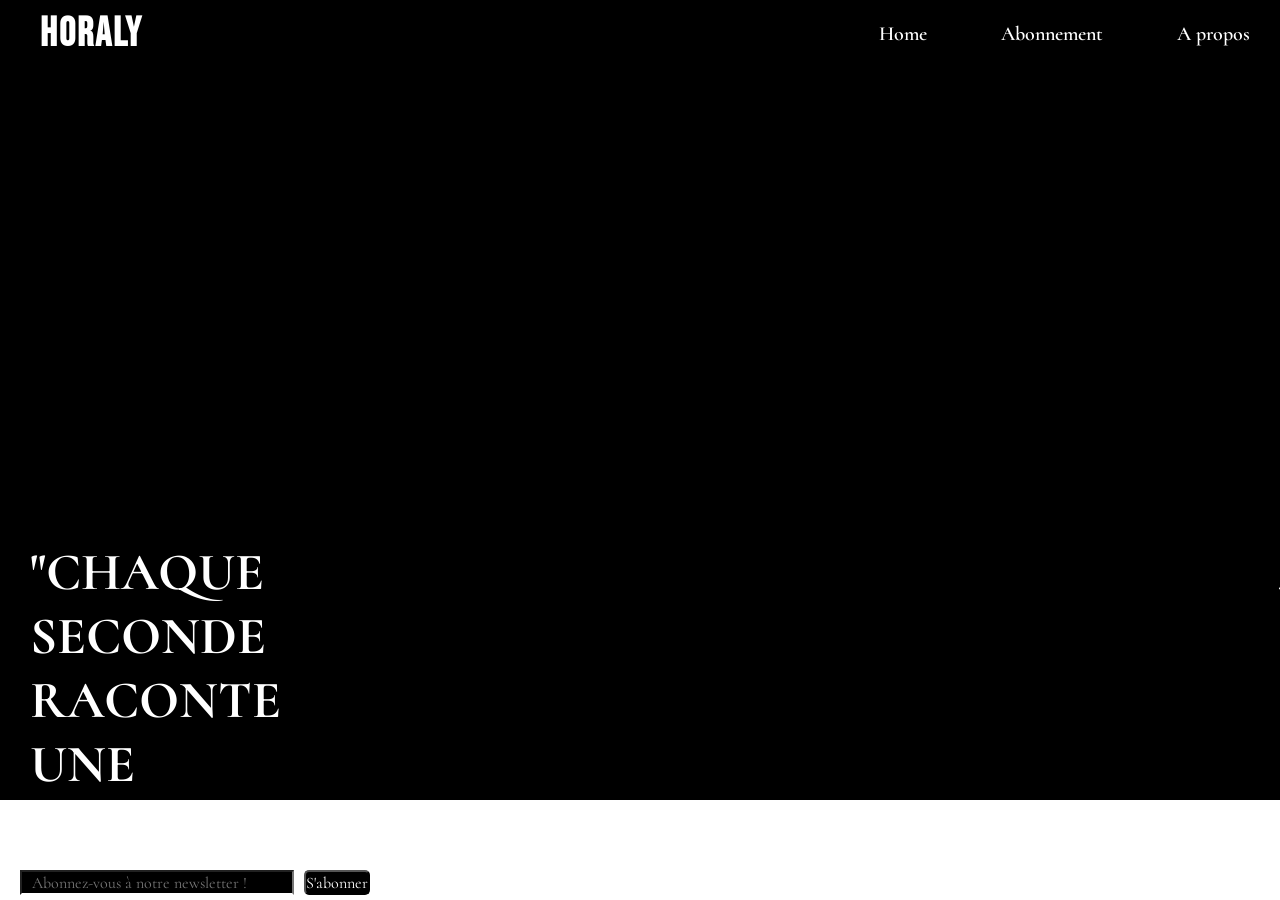
==== index.html @ c229921a "Add files via upload" ====
<!DOCTYPE html>
<html lang="en">
<head>
    <meta charset="UTF-8">
    <meta name="viewport" content="width=device-width, initial-scale=1.0">
    <title>Horaly</title>
    <link rel="icon" type="image/x-icon" href="images/logo.png">
    <link rel="stylesheet" href="style.css">
    <link rel="preconnect" href="https://fonts.googleapis.com">
    <link rel="preconnect" href="https://fonts.gstatic.com" crossorigin>
    <link href="https://fonts.googleapis.com/css2?family=Bebas+Neue&family=Bokor&family=Cormorant:ital,wght@0,300..700;1,300..700&display=swap" rel="stylesheet">
</head>
<body>
    <div class="home">
        <header>
            <h1>Horaly</h1>
            <nav>
                <a href="index.html">Home</a>
                <a href="produit.html">Abonnement</a>
                <a href="a propos.html">A propos</a>
            </nav>
        </header>
        <div class="section" id="section-1">
            <div id="background">
                <video autoplay muted loop id="video-1">
                    <source src="images/Cinematic Watch Product Video Commercial Example  Rolex Timex Omega Samsung Apple Jewelry Amazon Ad.mp4" type="video/mp4">
                </video>
                <div class="slogan">
                    <h2>"CHAQUE SECONDE RACONTE UNE HISTOIRE."</h2>
                </div>
            </div>
        </div>
        <div class="section" id="section-2">
            <div class="content-1">
                <div class="image-1">
                    <video autoplay muted loop id="video-2">
                        <source src="images/The Jacob & Co. Astronomia Solar Black.mp4" type="video/mp4">
                    </video>
                    <h3>Jacob & Co | Astronomia Solar Zodiac</h3>
                </div>
                <div class="description-1">
                    <div class="titre-1">
                        <h4>Pour les collectionneurs</h4>
                    </div>
                    <div class="texte-1">
                        <p1>Le stand de Jacob & Co s’est particulièrement fait remarquer à l’occasion de la Foire de Bâle 2017. L’horloger est parvenu à réunir les 8 planètes du système solaire au sein d’un même cadran, tout en reproduisant le Soleil au centre de la montre.</p1>
                    </div>
                    <div class="bouton-1">
                        <a href="https://jacobandco.com/timepieces/astronomia-solar-zodiac?srsltid=AfmBOopcJZ5K21zwaZ-AHtuyKcUuyAf8rcJpdT36UEv8gkc7r_jl9ipG">En savoir plus...</a>
                    </div>
                </div>
            </div>
        </div>
        <div class="section" id="section-3">
            <div class="content-1">
                <div class="image-1">
                    <video autoplay muted loop id="video-2">
                        <source src="images/The new Cartier Tank Américaine watch  Watches and Wonders 2023.mp4" type="video/mp4">
                    </video>
                    <h3>Cartier | Collection Tank</h3>
                </div>
                <div class="description-1">
                    <div class="titre-1">
                        <h4>Pour l'élegance</h4>
                    </div>
                    <div class="texte-1">
                        <p1>La montre Tank de Cartier, créée par Louis Cartier en 1917, est bien plus qu’un accessoire de luxe; c’est une véritable œuvre d’art qui transcende les époques. Elle incarne l’essence de l’horlogerie de qualité et de l’élégance intemporelle. </p1>
                    </div>
                    <div class="bouton-1">
                        <a href="https://www.lesrhabilleurs.com/2024/02/la-cartier-tank-a-travers-le-temps/">En savoir plus...</a>
                    </div>
                </div>
            </div>
        </div>
        <div class="section" id="section-4">
            <div class="content-1">
                <div class="image-1">
                    <video autoplay muted loop id="video-2">
                        <source src="images/Rolex Datejust – Make a date of a day.mp4" type="video/mp4">
                    </video>
                    <h3>Rolex | Collection DateJust</h3>
                </div>
                <div class="description-1">
                    <div class="titre-1">
                        <h4>El Classico</h4>
                    </div>
                    <div class="texte-1">
                        <p1>Depuis sa création en 1945, la Datejust n’a cessé de se réinventer tout en symbolisant l’élégance classique selon Rolex. Jalon de l’épopée horlogère, elle est la première montre‑bracelet chronomètre, automatique et étanche avec un guichet affichant la date. Mis en relief par la loupe Cyclope, ces chiffres nous rappellent que vingt‑quatre heures ne s’écoulent pas seulement pour former un jour, mais pour faire date.</p1>
                    </div>
                    <div class="bouton-1">
                        <a href="https://www.rolex.com/fr/watches/datejust?gclid=CjwKCAiAmfq6BhAsEiwAX1jsZ5J6kZ02rBMKC9srLnlJRGKTdN9_LxfsQ_K3oYjAzo1Ty_r4-S8u9hoC2ZYQAvD_BwE&ef_id=CjwKCAiAmfq6BhAsEiwAX1jsZ5J6kZ02rBMKC9srLnlJRGKTdN9_LxfsQ_K3oYjAzo1Ty_r4-S8u9hoC2ZYQAvD_BwE:G:s&s_kwcid=AL!141!3!652064995122!e!!g!!rolex%20datejust!8691272633!92631902332&gad_source=1">En savoir plus...</a>
                    </div>
                </div>
            </div>
        </div>
    </div>
    <footer class="footer">
        <div class="newsletter">
            <form class="newsletter-form">
                <input type="email" placeholder="Abonnez-vous à notre newsletter !" required>
                <button type="submit">S'abonner</button>
            </form>
        </div>
        <div class="social-icons">
            <a href="https://www.youtube.com/watch?v=dQw4w9WgXcQ"><img src="images/fzcekokii.png" alt=""></a>
            <a href="https://www.youtube.com/watch?v=dQw4w9WgXcQ"><img src="images/instagram-new.png" alt=""></a>
            <a href="https://www.youtube.com/watch?v=dQw4w9WgXcQ"><img src="images/twitter.png" alt=""></a>
        </div>
        <div class="footer-text>">
            <p class="copyright">© 2024 Horaly - Tous droits réservés.</p>
        </div>
    </footer>
</body>
</html>
---- style.css ----
*{
    padding: 0;
    margin: 0;
    max-height: 800px;
    font-family: "Cormorant", "sans-serif";
}

body{
    overflow-y: hidden;
}

h1 {
    color: white;
    width: 50px;
    font-size: 40px;
    font-family: "Bebas Neue", "sans-serif";
    letter-spacing: 2px;
}

header{
    width: 100%;
    display: flex;
    justify-content: space-between;
    align-items: center;
    position: fixed;
    top: 0;
    padding: 10px 40px 0px 40px;
    z-index: 1;
}


nav a {
    color: white;
    text-decoration: none;
    margin-right: 70px;
    font-weight: 600;
    font-size: 20px;
    line-height: 25px;
}

.home{
    display: grid;
    grid-auto-flow: column;
    height: 100vw;
}

.section{
    width: 100vw;
    height: 100%;
}

#section-1{
    background-color: black;
    z-index: -999;
}

#background{
    min-height: 100%;
    position: fixed;
    top:0;
    z-index: -100;
}

.slogan{
    position: absolute;
    top: 60%;
    left: 10%;
    color: white;
    font-size: 35px;
}

#section-2{
    background-color: black;
}

.content-1{
    width: 1300px;
    height: 600px;
    margin: 150px auto;
    display: flex   ;
}

.image-1{
    width: 65%;
}

.description-1{
    width: 35%;
    padding-left: 30px;
}

#video-2{
    width: 100%;
}

h3{
    color: white;
}

h4{
    color: white;
    font-size: 60px;
}

p1{
    color: white;
    font-size: 20px;
    line-height: 30px;
}

.texte-1{
    margin-top: 50px;
}

.bouton-1{
    margin-top: 20px;
}

.bouton-1 a{
    color: white;
}

#section-3{
    background-color: black;
}

#section-4{
    background-color: black;
}

.footer {
    position: fixed;
    color: #fff;
    font-family: "Cormorant", "sans-serif";
    display: flex;
    width: 100%;
    height: 25px;
    bottom: 0;
    z-index: 1;
    padding: 0px 10px 10px 10px;
}


.newsletter {
    bottom: 0;
    height: 5px;
    padding-left: 10px;
}

.newsletter p {
    font-size: 1.2rem;
}

.newsletter-form {
    padding-top: 5px;
    display: flex;
    justify-content: center;
    gap: 10px;
    height: 25px;
}

.newsletter-form input[type="email"] {
    background-color: #000;
    padding: 10px;
    font-size: 1rem;
    width: 250px;
    border-bottom: 2px solid white;
    color: white;
}

.newsletter-form button {
    font-size: 1rem;
    border-radius: 5px;
    background-color: black;
    color: white;
    cursor: pointer;
    height: 25px;
}

.newsletter-form button:hover {
    background-color: #444;
    color: #fff;
}

.social-icons{
    margin-left: 290px;
}

.social-icons a img {
    margin: 0 10px;
    height: 20px;
}

.social-icons a img:hover {
    transform: scale(1.1);
}

.copyright {
    margin-left: 400px;
    font-size: 15px;
}
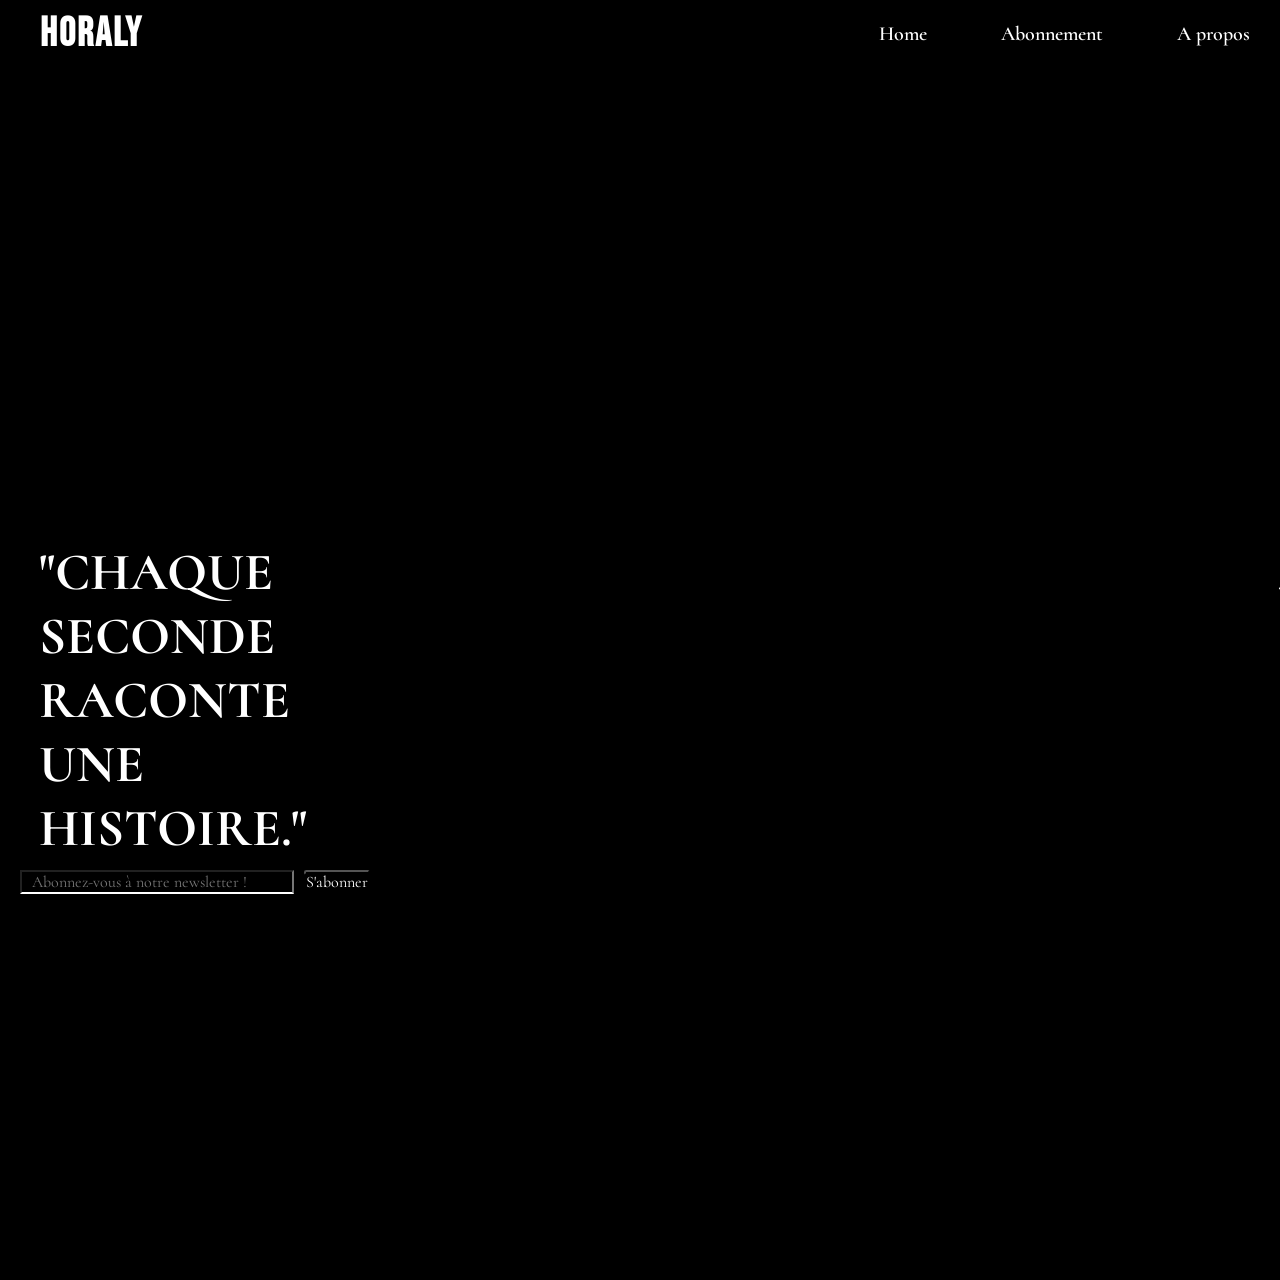
==== commit 88509a21: "Update" ====
--- a/index.html
+++ b/index.html
@@ -1,114 +1,168 @@
-<!DOCTYPE html>
+<!doctype html>
 <html lang="en">
-<head>
-    <meta charset="UTF-8">
-    <meta name="viewport" content="width=device-width, initial-scale=1.0">
+  <head>
+    <meta charset="UTF-8" />
+    <meta name="viewport" content="width=device-width, initial-scale=1.0" />
     <title>Horaly</title>
-    <link rel="icon" type="image/x-icon" href="images/logo.png">
-    <link rel="stylesheet" href="style.css">
-    <link rel="preconnect" href="https://fonts.googleapis.com">
-    <link rel="preconnect" href="https://fonts.gstatic.com" crossorigin>
-    <link href="https://fonts.googleapis.com/css2?family=Bebas+Neue&family=Bokor&family=Cormorant:ital,wght@0,300..700;1,300..700&display=swap" rel="stylesheet">
-</head>
-<body>
+    <link rel="icon" type="image/x-icon" href="images/cartiertank2.avif" />
+    <link rel="stylesheet" href="style.css" />
+    <link rel="preconnect" href="https://fonts.googleapis.com" />
+    <link rel="preconnect" href="https://fonts.gstatic.com" crossorigin />
+    <link
+      href="https://fonts.googleapis.com/css2?family=Bebas+Neue&family=Bokor&family=Cormorant:ital,wght@0,300..700;1,300..700&display=swap"
+      rel="stylesheet"
+    />
+  </head>
+  <body>
     <div class="home">
-        <header>
-            <h1>Horaly</h1>
-            <nav>
-                <a href="index.html">Home</a>
-                <a href="produit.html">Abonnement</a>
-                <a href="a propos.html">A propos</a>
-            </nav>
-        </header>
-        <div class="section" id="section-1">
-            <div id="background">
-                <video autoplay muted loop id="video-1">
-                    <source src="images/Cinematic Watch Product Video Commercial Example  Rolex Timex Omega Samsung Apple Jewelry Amazon Ad.mp4" type="video/mp4">
-                </video>
-                <div class="slogan">
-                    <h2>"CHAQUE SECONDE RACONTE UNE HISTOIRE."</h2>
-                </div>
+      <header>
+        <h1>Horaly</h1>
+        <nav>
+          <a href="index.html">Home</a>
+          <a href="produit.html">Abonnement</a>
+          <a href="a propos.html">A propos</a>
+        </nav>
+      </header>
+      <div class="section" id="section-1">
+        <div id="background">
+          <video autoplay muted loop id="video-1">
+            <source
+              src="images/Cinematic Watch Product Video Commercial Example  Rolex Timex Omega Samsung Apple Jewelry Amazon Ad.mp4"
+              type="video/mp4"
+            />
+          </video>
+          <div class="slogan">
+            <h2>"CHAQUE SECONDE RACONTE UNE HISTOIRE."</h2>
+          </div>
+        </div>
+      </div>
+      <div class="section" id="section-2">
+        <div class="content-1">
+          <div class="image-1">
+            <video autoplay muted loop id="video-2">
+              <source
+                src="images/The Jacob & Co. Astronomia Solar Black.mp4"
+                type="video/mp4"
+              />
+            </video>
+            <h3>Jacob & Co | Astronomia Solar Zodiac</h3>
+          </div>
+          <div class="description-1">
+            <div class="titre-1">
+              <h4>Pour les collectionneurs</h4>
             </div>
+            <div class="texte-1">
+              <p1
+                >Le stand de Jacob & Co s’est particulièrement fait remarquer à
+                l’occasion de la Foire de Bâle 2017. L’horloger est parvenu à
+                réunir les 8 planètes du système solaire au sein d’un même
+                cadran, tout en reproduisant le Soleil au centre de la
+                montre.</p1
+              >
+            </div>
+            <div class="bouton-1">
+              <a
+                href="https://jacobandco.com/timepieces/astronomia-solar-zodiac?srsltid=AfmBOopcJZ5K21zwaZ-AHtuyKcUuyAf8rcJpdT36UEv8gkc7r_jl9ipG"
+                >En savoir plus...</a
+              >
+            </div>
+          </div>
         </div>
-        <div class="section" id="section-2">
-            <div class="content-1">
-                <div class="image-1">
-                    <video autoplay muted loop id="video-2">
-                        <source src="images/The Jacob & Co. Astronomia Solar Black.mp4" type="video/mp4">
-                    </video>
-                    <h3>Jacob & Co | Astronomia Solar Zodiac</h3>
-                </div>
-                <div class="description-1">
-                    <div class="titre-1">
-                        <h4>Pour les collectionneurs</h4>
-                    </div>
-                    <div class="texte-1">
-                        <p1>Le stand de Jacob & Co s’est particulièrement fait remarquer à l’occasion de la Foire de Bâle 2017. L’horloger est parvenu à réunir les 8 planètes du système solaire au sein d’un même cadran, tout en reproduisant le Soleil au centre de la montre.</p1>
-                    </div>
-                    <div class="bouton-1">
-                        <a href="https://jacobandco.com/timepieces/astronomia-solar-zodiac?srsltid=AfmBOopcJZ5K21zwaZ-AHtuyKcUuyAf8rcJpdT36UEv8gkc7r_jl9ipG">En savoir plus...</a>
-                    </div>
-                </div>
+      </div>
+      <div class="section" id="section-3">
+        <div class="content-1">
+          <div class="image-1">
+            <video autoplay muted loop id="video-2">
+              <source
+                src="images/The new Cartier Tank Américaine watch  Watches and Wonders 2023.mp4"
+                type="video/mp4"
+              />
+            </video>
+            <h3>Cartier | Collection Tank</h3>
+          </div>
+          <div class="description-1">
+            <div class="titre-1">
+              <h4>Pour l'élegance</h4>
             </div>
+            <div class="texte-1">
+              <p1
+                >La montre Tank de Cartier, créée par Louis Cartier en 1917, est
+                bien plus qu’un accessoire de luxe; c’est une véritable œuvre
+                d’art qui transcende les époques. Elle incarne l’essence de
+                l’horlogerie de qualité et de l’élégance intemporelle.
+              </p1>
+            </div>
+            <div class="bouton-1">
+              <a
+                href="https://www.lesrhabilleurs.com/2024/02/la-cartier-tank-a-travers-le-temps/"
+                >En savoir plus...</a
+              >
+            </div>
+          </div>
         </div>
-        <div class="section" id="section-3">
-            <div class="content-1">
-                <div class="image-1">
-                    <video autoplay muted loop id="video-2">
-                        <source src="images/The new Cartier Tank Américaine watch  Watches and Wonders 2023.mp4" type="video/mp4">
-                    </video>
-                    <h3>Cartier | Collection Tank</h3>
-                </div>
-                <div class="description-1">
-                    <div class="titre-1">
-                        <h4>Pour l'élegance</h4>
-                    </div>
-                    <div class="texte-1">
-                        <p1>La montre Tank de Cartier, créée par Louis Cartier en 1917, est bien plus qu’un accessoire de luxe; c’est une véritable œuvre d’art qui transcende les époques. Elle incarne l’essence de l’horlogerie de qualité et de l’élégance intemporelle. </p1>
-                    </div>
-                    <div class="bouton-1">
-                        <a href="https://www.lesrhabilleurs.com/2024/02/la-cartier-tank-a-travers-le-temps/">En savoir plus...</a>
-                    </div>
-                </div>
+      </div>
+      <div class="section" id="section-4">
+        <div class="content-1">
+          <div class="image-1">
+            <video autoplay muted loop id="video-2">
+              <source
+                src="images/Rolex Datejust – Make a date of a day.mp4"
+                type="video/mp4"
+              />
+            </video>
+            <h3>Rolex | Collection DateJust</h3>
+          </div>
+          <div class="description-1">
+            <div class="titre-1">
+              <h4>El Classico</h4>
             </div>
+            <div class="texte-1">
+              <p1
+                >Depuis sa création en 1945, la Datejust n’a cessé de se
+                réinventer tout en symbolisant l’élégance classique selon Rolex.
+                Jalon de l’épopée horlogère, elle est la première
+                montre‑bracelet chronomètre, automatique et étanche avec un
+                guichet affichant la date. Mis en relief par la loupe Cyclope,
+                ces chiffres nous rappellent que vingt‑quatre heures ne
+                s’écoulent pas seulement pour former un jour, mais pour faire
+                date.</p1
+              >
+            </div>
+            <div class="bouton-1">
+              <a
+                href="https://www.rolex.com/fr/watches/datejust?gclid=CjwKCAiAmfq6BhAsEiwAX1jsZ5J6kZ02rBMKC9srLnlJRGKTdN9_LxfsQ_K3oYjAzo1Ty_r4-S8u9hoC2ZYQAvD_BwE&ef_id=CjwKCAiAmfq6BhAsEiwAX1jsZ5J6kZ02rBMKC9srLnlJRGKTdN9_LxfsQ_K3oYjAzo1Ty_r4-S8u9hoC2ZYQAvD_BwE:G:s&s_kwcid=AL!141!3!652064995122!e!!g!!rolex%20datejust!8691272633!92631902332&gad_source=1"
+                >En savoir plus...</a
+              >
+            </div>
+          </div>
         </div>
-        <div class="section" id="section-4">
-            <div class="content-1">
-                <div class="image-1">
-                    <video autoplay muted loop id="video-2">
-                        <source src="images/Rolex Datejust – Make a date of a day.mp4" type="video/mp4">
-                    </video>
-                    <h3>Rolex | Collection DateJust</h3>
-                </div>
-                <div class="description-1">
-                    <div class="titre-1">
-                        <h4>El Classico</h4>
-                    </div>
-                    <div class="texte-1">
-                        <p1>Depuis sa création en 1945, la Datejust n’a cessé de se réinventer tout en symbolisant l’élégance classique selon Rolex. Jalon de l’épopée horlogère, elle est la première montre‑bracelet chronomètre, automatique et étanche avec un guichet affichant la date. Mis en relief par la loupe Cyclope, ces chiffres nous rappellent que vingt‑quatre heures ne s’écoulent pas seulement pour former un jour, mais pour faire date.</p1>
-                    </div>
-                    <div class="bouton-1">
-                        <a href="https://www.rolex.com/fr/watches/datejust?gclid=CjwKCAiAmfq6BhAsEiwAX1jsZ5J6kZ02rBMKC9srLnlJRGKTdN9_LxfsQ_K3oYjAzo1Ty_r4-S8u9hoC2ZYQAvD_BwE&ef_id=CjwKCAiAmfq6BhAsEiwAX1jsZ5J6kZ02rBMKC9srLnlJRGKTdN9_LxfsQ_K3oYjAzo1Ty_r4-S8u9hoC2ZYQAvD_BwE:G:s&s_kwcid=AL!141!3!652064995122!e!!g!!rolex%20datejust!8691272633!92631902332&gad_source=1">En savoir plus...</a>
-                    </div>
-                </div>
-            </div>
-        </div>
+      </div>
     </div>
     <footer class="footer">
-        <div class="newsletter">
-            <form class="newsletter-form">
-                <input type="email" placeholder="Abonnez-vous à notre newsletter !" required>
-                <button type="submit">S'abonner</button>
-            </form>
-        </div>
-        <div class="social-icons">
-            <a href="https://www.youtube.com/watch?v=dQw4w9WgXcQ"><img src="images/fzcekokii.png" alt=""></a>
-            <a href="https://www.youtube.com/watch?v=dQw4w9WgXcQ"><img src="images/instagram-new.png" alt=""></a>
-            <a href="https://www.youtube.com/watch?v=dQw4w9WgXcQ"><img src="images/twitter.png" alt=""></a>
-        </div>
-        <div class="footer-text>">
-            <p class="copyright">© 2024 Horaly - Tous droits réservés.</p>
-        </div>
+      <div class="newsletter">
+        <form class="newsletter-form">
+          <input
+            type="email"
+            placeholder="Abonnez-vous à notre newsletter !"
+            required
+          />
+          <button type="submit">S'abonner</button>
+        </form>
+      </div>
+      <div class="social-icons">
+        <a href="https://www.youtube.com/watch?v=dQw4w9WgXcQ"
+          ><img src="images/fzcekokii.png" alt=""
+        /></a>
+        <a href="https://www.youtube.com/watch?v=dQw4w9WgXcQ"
+          ><img src="images/instagram-new.png" alt=""
+        /></a>
+        <a href="https://www.youtube.com/watch?v=dQw4w9WgXcQ"
+          ><img src="images/twitter.png" alt=""
+        /></a>
+      </div>
+      <div class="footer-text>">
+        <p class="copyright">© 2024 Horaly - Tous droits réservés.</p>
+      </div>
     </footer>
-</body>
-</html>+  </body>
+</html>
--- a/style.css
+++ b/style.css
@@ -1,201 +1,202 @@
-*{
-    padding: 0;
-    margin: 0;
-    max-height: 800px;
-    font-family: "Cormorant", "sans-serif";
-}
-
-body{
-    overflow-y: hidden;
+* {
+  padding: 0;
+  margin: 0;
+  max-height: 100%;
+  font-family: "Cormorant", "sans-serif";
+}
+
+body {
+  overflow-y: hidden;
 }
 
 h1 {
-    color: white;
-    width: 50px;
-    font-size: 40px;
-    font-family: "Bebas Neue", "sans-serif";
-    letter-spacing: 2px;
-}
-
-header{
-    width: 100%;
-    display: flex;
-    justify-content: space-between;
-    align-items: center;
-    position: fixed;
-    top: 0;
-    padding: 10px 40px 0px 40px;
-    z-index: 1;
-}
-
+  color: white;
+  width: 50px;
+  font-size: 40px;
+  font-family: "Bebas Neue", "sans-serif";
+  letter-spacing: 2px;
+}
+
+header {
+  width: 100%;
+  display: flex;
+  justify-content: space-between;
+  align-items: center;
+  position: fixed;
+  top: 0;
+  padding: 10px 40px 0px 40px;
+  z-index: 1;
+}
 
 nav a {
-    color: white;
-    text-decoration: none;
-    margin-right: 70px;
-    font-weight: 600;
-    font-size: 20px;
-    line-height: 25px;
-}
-
-.home{
-    display: grid;
-    grid-auto-flow: column;
-    height: 100vw;
-}
-
-.section{
-    width: 100vw;
-    height: 100%;
-}
-
-#section-1{
-    background-color: black;
-    z-index: -999;
-}
-
-#background{
-    min-height: 100%;
-    position: fixed;
-    top:0;
-    z-index: -100;
-}
-
-.slogan{
-    position: absolute;
-    top: 60%;
-    left: 10%;
-    color: white;
-    font-size: 35px;
-}
-
-#section-2{
-    background-color: black;
-}
-
-.content-1{
-    width: 1300px;
-    height: 600px;
-    margin: 150px auto;
-    display: flex   ;
-}
-
-.image-1{
-    width: 65%;
-}
-
-.description-1{
-    width: 35%;
-    padding-left: 30px;
-}
-
-#video-2{
-    width: 100%;
-}
-
-h3{
-    color: white;
-}
-
-h4{
-    color: white;
-    font-size: 60px;
-}
-
-p1{
-    color: white;
-    font-size: 20px;
-    line-height: 30px;
-}
-
-.texte-1{
-    margin-top: 50px;
-}
-
-.bouton-1{
-    margin-top: 20px;
-}
-
-.bouton-1 a{
-    color: white;
-}
-
-#section-3{
-    background-color: black;
-}
-
-#section-4{
-    background-color: black;
+  color: white;
+  text-decoration: none;
+  margin-right: 70px;
+  font-weight: 600;
+  font-size: 20px;
+  line-height: 25px;
+}
+
+.home {
+  display: grid;
+  grid-auto-flow: column;
+  height: 100vw;
+}
+
+.section {
+  width: 100vw;
+  height: 100%;
+}
+
+#section-1 {
+  background-color: black;
+  z-index: -999;
+  min-height: 100%;
+}
+
+#background {
+  min-height: 100%;
+  position: fixed;
+  top: 0;
+  z-index: -100;
+}
+
+.slogan {
+  position: absolute;
+  top: 60%;
+  left: 13%;
+  color: white;
+  font-size: 35px;
+}
+
+#section-2 {
+  background-color: black;
+}
+
+.content-1 {
+  width: 1300px;
+  height: 600px;
+  margin: 150px auto;
+  display: flex;
+}
+
+.image-1 {
+  width: 65%;
+}
+
+.description-1 {
+  width: 35%;
+  padding-left: 30px;
+}
+
+#video-2 {
+  width: 100%;
+}
+
+h3 {
+  color: white;
+}
+
+h4 {
+  color: white;
+  font-size: 60px;
+}
+
+p1 {
+  color: white;
+  font-size: 20px;
+  line-height: 30px;
+}
+
+.texte-1 {
+  margin-top: 50px;
+}
+
+.bouton-1 {
+  margin-top: 20px;
+}
+
+.bouton-1 a {
+  color: white;
+}
+
+#section-3 {
+  background-color: black;
+}
+
+#section-4 {
+  background-color: black;
 }
 
 .footer {
-    position: fixed;
-    color: #fff;
-    font-family: "Cormorant", "sans-serif";
-    display: flex;
-    width: 100%;
-    height: 25px;
-    bottom: 0;
-    z-index: 1;
-    padding: 0px 10px 10px 10px;
-}
-
+  position: fixed;
+  background-color: transparent;
+  font-family: "Cormorant", "sans-serif";
+  display: flex;
+  width: 100%;
+  height: 25px;
+  bottom: 0;
+  z-index: 1;
+  padding: 0px 10px 10px 10px;
+}
 
 .newsletter {
-    bottom: 0;
-    height: 5px;
-    padding-left: 10px;
+  bottom: 0;
+  height: 5px;
+  padding-left: 10px;
 }
 
 .newsletter p {
-    font-size: 1.2rem;
+  font-size: 1.2rem;
 }
 
 .newsletter-form {
-    padding-top: 5px;
-    display: flex;
-    justify-content: center;
-    gap: 10px;
-    height: 25px;
+  padding-top: 5px;
+  display: flex;
+  justify-content: center;
+  gap: 10px;
+  height: 25px;
 }
 
 .newsletter-form input[type="email"] {
-    background-color: #000;
-    padding: 10px;
-    font-size: 1rem;
-    width: 250px;
-    border-bottom: 2px solid white;
-    color: white;
+  background-color: #000;
+  padding: 10px;
+  font-size: 1rem;
+  width: 250px;
+  border-bottom: 2px solid white;
+  color: white;
 }
 
 .newsletter-form button {
-    font-size: 1rem;
-    border-radius: 5px;
-    background-color: black;
-    color: white;
-    cursor: pointer;
-    height: 25px;
+  font-size: 1rem;
+  border-radius: 5px;
+  background-color: black;
+  color: white;
+  cursor: pointer;
+  height: 25px;
 }
 
 .newsletter-form button:hover {
-    background-color: #444;
-    color: #fff;
-}
-
-.social-icons{
-    margin-left: 290px;
+  background-color: #444;
+  color: #fff;
+}
+
+.social-icons {
+  margin-left: 290px;
 }
 
 .social-icons a img {
-    margin: 0 10px;
-    height: 20px;
+  margin: 0 10px;
+  height: 20px;
 }
 
 .social-icons a img:hover {
-    transform: scale(1.1);
+  transform: scale(1.1);
 }
 
 .copyright {
-    margin-left: 400px;
-    font-size: 15px;
-}+  margin-top: 10px;
+  margin-left: 700px;
+  font-size: 15px;
+  color: white;
+}
